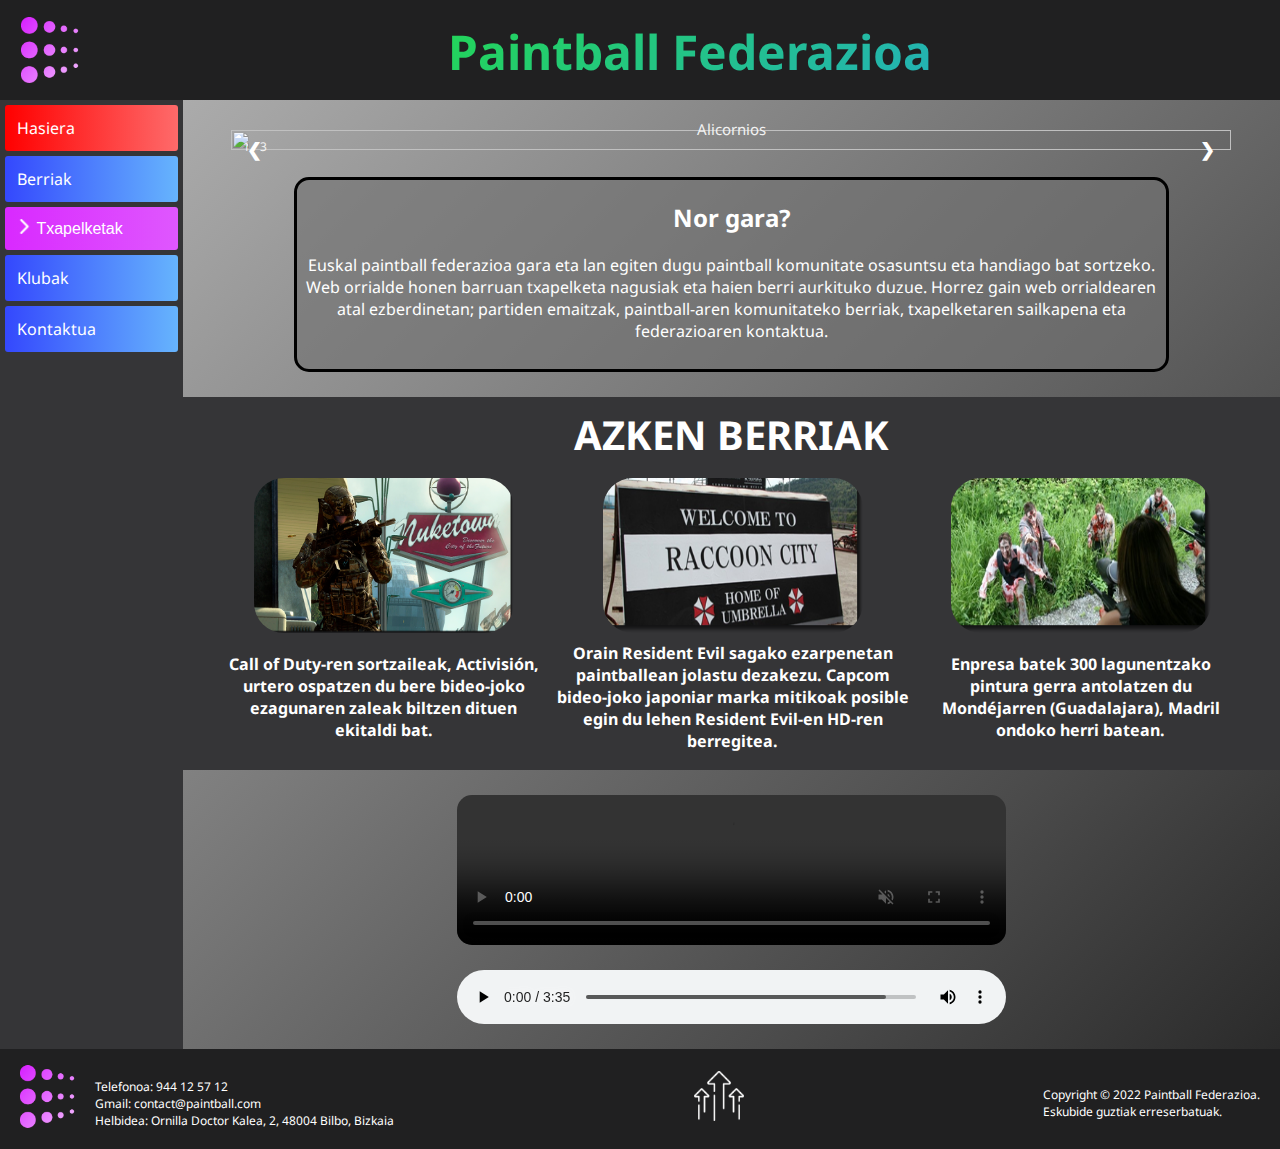
==== index.html @ 83e1baf6 "semi finish" ====
<!DOCTYPE html>
<html lang="en">

<head>
    <meta charset="UTF-8">
    <meta http-equiv="X-UA-Compatible" content="IE=edge">
    <meta name="viewport" content="width=device-width, initial-scale=1.0">
    <link rel="icon" type="image/jpg" href="/media/logo.png" />
    <link rel="stylesheet" type="text/css" href="css/style.css">
    <link rel="stylesheet" type="text/css" href="css/hasiera.css">
    <title>PaintBall</title>

</head>

<body id="title">

    <div class="grid">
        <header>
            <div class="head">
                <div>
                    <a href="index.html"><img class="mainLogo" src="/media/logo.png" alt="logo" title="logoa"></a>
                </div>
                <div class="izenburua">
                    <h1>Paintball Federazioa</h1>
                </div>

            </div>
        </header>
        <nav>
            <div class="navlist">
                <a class="active" href="/">Hasiera</a>
                <a href="/berriak">Berriak</a>
                <!-- <a href="">Txapelketak</a>  -->
                <button onclick="openIt()" class="dropbtn"><img id="rotate"
                        src="/media/drop.png">&nbsp;Txapelketak</button>
                <div id="dropdown" class="dropdown-content">
                    <a href="/txapelketak/emaitzak">Kalifikazioa</a>
                    <a href="/txapelketak/egutegiak">Egutegiak</a>
                    <a href="/txapelketak/arauak">Arauak eta Ekipamendua</a>

                </div>
                <a href="/klubak">Klubak</a>
                <a class="split" href="/kontaktua">Kontaktua</a>
            </div>
        </nav>
        <main>
            <div class="lines">
                <div class="line"></div>
                <div class="line"></div>
                <div class="line"></div>
            </div>

            <!-- Slideshow container -->
            <div class="slideshow-container">

                <!-- Full-width images with number and caption text -->
                <div class="mySlides fade">
                    <div class="numbertext">1 / 3</div>
                    <img src="https://wallpaper.dog/large/20359080.jpg " style="width:100%">
                    <div class="text">Alicornios</div>
                </div>

                <div class="mySlides fade">
                    <div class="numbertext">2 / 3</div>
                    <img src="https://wallpaper.dog/large/20359036.jpg" style="width:100%">
                    <div class="text">Los jinetes de Drak</div>
                </div>

                <div class="mySlides fade">
                    <div class="numbertext">3 / 3</div>
                    <img src="https://wallpapercave.com/wp/wp2717190.jpg" style="width:100%">
                    <div class="text">Phyco Santas</div>
                </div>

                <!-- Next and previous buttons -->
                <a class="prev" onclick="plusSlides(-1)">&#10094;</a>
                <a class="next" onclick="plusSlides(1)">&#10095;</a>
            </div>
            <br>

            <div class="koadroa">
                <div class="koadroBarruan">
                    <h2>Nor gara?</h2>
                    <p>
                        Euskal paintball federazioa gara eta lan egiten dugu paintball komunitate osasuntsu eta handiago
                        bat sortzeko. <br>
                        Web orrialde honen barruan txapelketa nagusiak eta haien berri aurkituko duzue. Horrez gain web
                        orrialdearen atal ezberdinetan; partiden emaitzak, paintball-aren komunitateko berriak,
                        txapelketaren sailkapena eta federazioaren kontaktua.
                    </p>
                </div>
            </div>


            <div class="tablahasiera">
                <table>
                    <h2>AZKEN BERRIAK</h2>
                    <tr>
                        <th><a href="/berriak/"><img src="/media/iragarki-bat.png"></a></th>
                        <th><a href="/berriak/"><img src="/media/iragarki-sei.png"></a></th>
                        <th><a href="/berriak/"><img src="/media/iragarki-bi.png"></a></th>
                    </tr>
                    <tr>
                        <th><a href="/berriak/">Call of Duty-ren sortzaileak, Activisión, urtero ospatzen du bere
                                bideo-joko ezagunaren
                                zaleak biltzen dituen ekitaldi bat.</a></th>
                        <th><a href="/berriak/">Orain Resident Evil sagako ezarpenetan paintballean jolastu dezakezu.
                                Capcom bideo-joko
                                japoniar marka mitikoak posible egin du lehen Resident Evil-en HD-ren berregitea.</a>
                        </th>
                        <th><a href="/berriak/">Enpresa batek 300 lagunentzako pintura gerra antolatzen du Mondéjarren
                                (Guadalajara), Madril
                                ondoko herri batean.</a></th>
                    </tr>
                </table>
            </div>

            <video style="width: 50%; margin-left: 25%; margin-bottom: 20px; border-radius: 15px;"
                src="/media/paintbalVideo.mp4" preload="auto" autoplay controls muted></video>
            <audio style="width: 50%; margin-left: 25%; margin-bottom: 20px;" src="/media/c418sweden.mp3" preload="auto"
                autoplay controls></audio>
        </main>
        <footer>
            <div class="fufudiv">
                <div class="footerlogo">
                    <a href="/index.html"><img class="mainLogo" src="/media/logo.png" alt="logo"></a>
                    <p><br>
                        Telefonoa: <a href="tel:+34944125712">944 12 57 12</a><br>
                        Gmail: <a href="mailto:contact@paintball.com">contact@paintball.com</a><br>
                        Helbidea: <a target="_blank" href="https://goo.gl/maps/82nqWD4Ga8cx4fBTA">Ornilla Doctor Kalea,
                            2, 48004 Bilbo, Bizkaia</a></p>
                </div>
                <div class="footerflecha">
                    <a href="#title"><img src="/media/flechas-hacia-arriba.png" height="75px"></a <hr>
                </div>
                <div class="Copyright">
                    <p>Copyright © 2022 Paintball Federazioa.<br>
                        Eskubide guztiak erreserbatuak.</p>
                </div>
            </div>
        </footer>
    </div>
    <div class="invalidResolution">
        Unsuported resolution! Try using a bigger screen or another device.
    </div>
    <script>
        let openit = true;

        function openIt() {
            if (openit) {
                document.getElementById("dropdown").classList.toggle("show");
                document.getElementById("rotate").style.transform = 'rotate(0deg)';
                openit = false;
            } else {
                document.getElementById("dropdown").classList.toggle("show");
                document.getElementById("rotate").style.transform = 'rotate(-90deg)';
                openit = true;
            }
        }

        let slideIndex = 1;
        showSlides(slideIndex);

        // Next/previous controls
        function plusSlides(n) {
            showSlides(slideIndex += n);
        }

        // Thumbnail image controls
        function currentSlide(n) {
            showSlides(slideIndex = n);
        }

        function showSlides(n) {
            let i;
            let slides = document.getElementsByClassName("mySlides");
            let dots = document.getElementsByClassName("dot");
            if (n > slides.length) {
                slideIndex = 1
            }
            if (n < 1) {
                slideIndex = slides.length
            }
            for (i = 0; i < slides.length; i++) {
                slides[i].style.display = "none";
            }
            for (i = 0; i < dots.length; i++) {
                dots[i].className = dots[i].className.replace(" active", "");
            }
            slides[slideIndex - 1].style.display = "block";
            dots[slideIndex - 1].className += " active";
        }
    </script>

</body>

</html>
---- css/style.css ----
@import url('https://fonts.googleapis.com/css2?family=Noto+Sans&display=swap');

html,
body {
    margin: 0;
    height: 100%;
    font-family: 'Noto Sans', sans-serif;
    scroll-behavior: smooth;
}

.invalidResolution {
    display: none;
}

/* 
*
* Header
*
*/

.head {
    display: flex;
    justify-content: space-between;
}

.mainLogo {
    height: 100px;
}

.mainPaintball {
    margin-right: 25px;
    height: 100px;
}

.izenburua {
    transition: all .2s;
    font-size: 1.5em;
    color: rgb(255, 255, 255);
    margin-top: -13px;
    margin-left: auto;
    margin-right: auto;

    /* HOVER OFF */
    -webkit-transition: all .2s;
}

.izenburua h1 {
    transition: all .2s;
    background: linear-gradient(-45deg, rgb(170, 82, 238), #e73c47, #23a6d5, #23d558);
    /*background: linear-gradient(-45deg, #ee7752, #e73c7e, #23a6d5, #23d5ab);*/
    background-size: 400% 400%;
    -webkit-background-clip: text;
    -webkit-text-fill-color: transparent;
    animation: gradient 5s ease infinite;
}

.izenburua:hover {
    margin-top: -20px;
    font-size: 1.6em;
}

@keyframes gradient {
    0% {
        background-position: 0% 50%;
    }

    50% {
        background-position: 100% 50%;
    }

    100% {
        background-position: 0% 50%;
    }
}

/* 
*
* Navigation Menu
*
*/

/* .navlist { */
/* height: 100%; */
/* margin-top: 0px; */
/* } */

.dropbtn {
    border: none;
    cursor: pointer;
    position: relative;
    width: calc(100% - 10px);
    text-align: left;
    font-size: 16px;
}

.dropbtn img {
    transform: rotate(-90deg);
    height: 15px;
}

.dropbtn img {
    filter: invert(100%);
} 


.navlist a,
button {
    transition: all 1s;
    border-radius: 3px;
    background-image: linear-gradient(90deg, #3448fd, #66b4fd);
    color: rgb(255, 255, 255);
    display: block;
    padding: 12px;
    text-decoration: none;
    margin: 5px;
}

.navlist
button {
    /* #ff00bf */
    transition: all 1s;
    border-radius: 3px;
    background-image: linear-gradient(90deg, #d929ff, #df57fe);
    color: rgb(255, 255, 255);
    display: block;
    padding: 12px;
    text-decoration: none;
    margin: 5px;
}


.dropdown-content {
    display: none;
}

.dropdown-content a {
    text-indent: 25px;
    color: rgb(0, 0, 0);
    /* background-color: #e73c47; */
    background-image: linear-gradient(90deg, hsl(121, 89%, 48%), #6cdb6e);
}

.navlist a:hover,
button:hover {
    background-image: linear-gradient(90deg, #413b3b, #827676);
    color: rgb(255, 255, 255);
}

.navlist button:hover img {
    filter: invert(100%);
}

.navlist a.active,
button.active {
    background-image: linear-gradient(90deg, red, rgb(254, 106, 106));
}

.show {
    display: block;
}

/* 
*
* Footer
*
*/

.fufudiv {
    display: flex;
    justify-content: space-between;
}

.Copyright {
    color: white;
    font-size: 12px;
    margin-top: 25px;
    margin-right: 20px;
}


.footerlogo {
    display: flex;
    color: white;
    font-size: 12px;
}

.footerlogo img {
    height: 95px;
    margin-top: auto;
    display: inline-block;
    justify-content: space-between;
}


.footerrights p {
    color: rgb(255, 255, 255);
    margin-top: 72px;
    margin-right: 10px;
    font-size: 12px;

    /* HOVER OFF */
    -webkit-transition: all .2s;
}

.footerlogo a {
    text-decoration: none;
    color: white;
}

.footerlogo a:hover {
    color: aqua;
}

.footerflecha {
    margin-top: 22px;
}

.footerflecha img {
    filter: invert(100%);
    height: 50px;
    transition: all .3s;
}

.footerflecha img:hover {
    height: 60px;
}


/* 
*
* Grid area
*
*/

header {
    grid-area: h;
    background-color: #202021;
}

nav {
    grid-area: n;
    background-color: #353537;
}

main {
    grid-area: m;
    background-color: rgb(255, 255, 255);
}

footer {
    grid-area: f;
    background-color: #202021;
    /*#323233*/
}

.grid {
    height: 100%;
    display: grid;
    grid-template-columns: repeat(7, 1fr);
    grid-template-rows: 100px auto auto auto 100px;
    grid-template-areas:
        'h h h h h h h'
        'n m m m m m m'
        'n m m m m m m'
        'n m m m m m m'
        'f f f f f f f'
    ;
    /* background-color: rgb(24, 24, 24); */
    /* padding: 10px; */
    /* grid-gap: 10px;  */
}

/* 
*
* Media query Acomodation
*
*/

@media (max-width: 700px) {
    .izenburua {
        transition: all .2s;
        font-size: 1em;
    }

    .footerrights p {
        transition: all .2s;
        font-size: 10px;
    }
}


/*
* Invalid resolution error message
*/
@media (max-width: 550px) {
    .invalidResolution {
        display: block;
        color: red;
        font-size: 15px;
        -webkit-animation: pulsate 3s ease-out;
        -webkit-animation-iteration-count: infinite;
        opacity: 0.5;
    }

    @-webkit-keyframes pulsate {
        0% {
            opacity: 0.5;
            font-size: 18px;
        }

        50% {
            opacity: 1.0;
            font-size: 20px;
        }

        100% {
            opacity: 0.5;
            font-size: 18px;
        }
    }


    body *:not(.invalidResolution) {
        display: none;
    }
}


/* width */
::-webkit-scrollbar {
    width: 7px;
    background-color: black;
}

/* Track */
::-webkit-scrollbar-track {
    box-shadow: inset 0 0 2px grey;
    border-radius: 5px;
}

/* Handle */
::-webkit-scrollbar-thumb {
    background: #DA2DFF;
    border-radius: 5px;
}
---- css/hasiera.css ----
main {
  background: linear-gradient(-45deg, #000000, #ababab, #000000, #ababab);
  /*background: linear-gradient(-45deg, #ee7752, #e73c7e, #23a6d5, #23d5ab);*/
  background-size: 400% 400%;
  animation: gradient 20s ease infinite;
}

@keyframes gradient {
  0% {
    background-position: 0% 50%;
  }

  50% {
    background-position: 100% 50%;
  }

  100% {
    background-position: 0% 50%;
  }
}

* {
  box-sizing: border-box
}

/* Slideshow container */
.slideshow-container {
  max-width: 1000px;
  position: relative;
  margin: auto;
  margin-top: 30px;
}

/* Hide the images by default */
.mySlides {
  display: none;
}

/* Next & previous buttons */
.prev,
.next {
  cursor: pointer;
  position: absolute;
  top: 50%;
  width: auto;
  margin-top: -22px;
  padding: 16px;
  color: white;
  font-weight: bold;
  font-size: 18px;
  transition: 0.6s ease;
  border-radius: 0 3px 3px 0;
  user-select: none;
}

/* Position the "next button" to the right */
.next {
  right: 0;
  border-radius: 3px 0 0 3px;
}

/* On hover, add a black background color with a little bit see-through */
.prev:hover,
.next:hover {
  background-color: rgba(0, 0, 0, 0.8);
}

/* Caption text */
.text {
  color: #f2f2f2;
  font-size: 15px;
  padding: 8px 12px;
  position: absolute;
  bottom: 8px;
  width: 100%;
  text-align: center;
}

/* Number text (1/3 etc) */
.numbertext {
  color: #f2f2f2;
  font-size: 12px;
  padding: 8px 12px;
  position: absolute;
  top: 0;
}

/* The dots/bullets/indicators */
.dot {
  cursor: pointer;
  height: 15px;
  width: 15px;
  margin: 0 2px;
  background-color: #bbb;
  border-radius: 50%;
  display: inline-block;
  transition: background-color 0.6s ease;
}

.active,
.dot:hover {
  background-color: #717171;
}

main img {
  /* width: 300px; */
  height: 100%;
}

/* Fading animation */
.fade {
  animation-name: fade;
  animation-duration: 1.5s;
}

@keyframes fade {
  from {
    opacity: .4
  }

  to {
    opacity: 1
  }
}

.koadroa {
  position: relative;
  margin: auto;
  background-color: #7171719f;
  width: 875px;
  height: 195px;
  padding: 1px;
  border-radius: 15px;
  border: solid;
}

.koadroBarruan {
  color: white;
  text-align: center;
  margin-left: auto;
  margin-right: auto;
}

iframe {
  border-radius: 15px;
  display: block;
  max-width: 1000px;
  position: relative;
  margin: auto;
  margin-top: 30px;
  margin-bottom: 30px;
}

.tablahasiera a{
  text-decoration: none;
  color: rgb(255, 255, 255);

}

.tablahasiera {
  padding: 15px;
  background-color: #353537;
  margin-top: 25px;
}

.tablahasiera h2{
  font-size: 40px;
  color: #ffffff;
  text-align: center;
  margin-top: -5px;
}

.tablahasiera table{
  margin-top: -20px;
  margin-left: 20px;
  margin-right: 20px;

}

.tablahasiera{
  margin-bottom: 25px;
}

.tablahasiera img{
  height: 155px;
  width: 260px;
  border-radius: 30px;
  transition: all 1s;
}

.tablahasiera a:hover{
  color: aqua;
}

.tablahasiera img:hover{
  height: 165px;
  width: 270px;
}
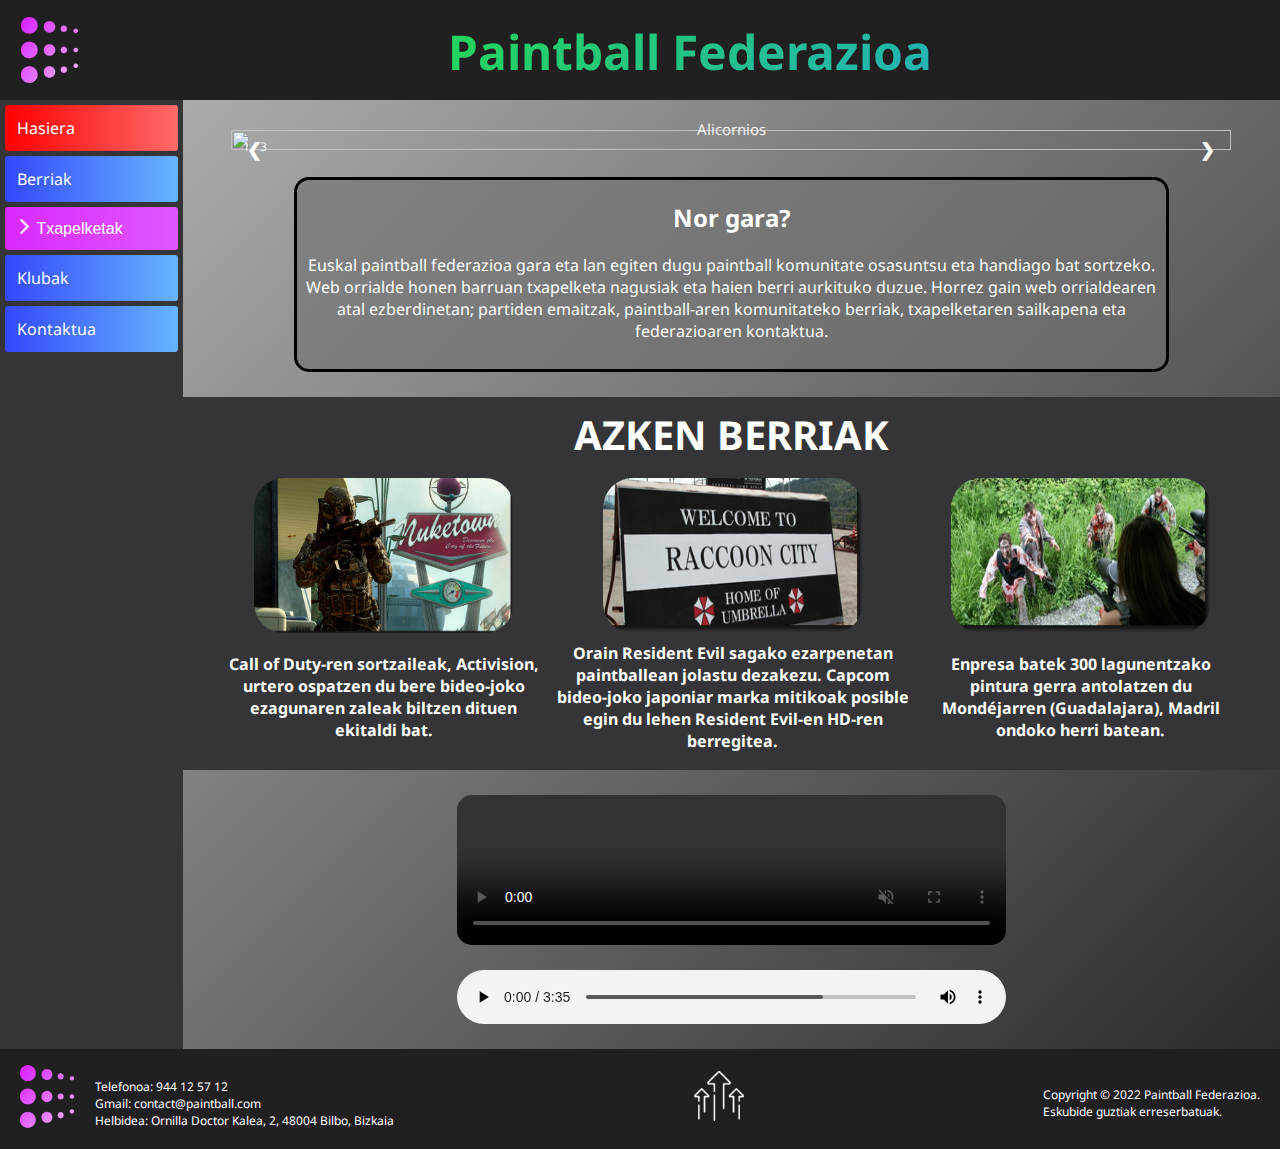
==== commit 85080b90: "Ez dakit xd" ====
--- a/index.html
+++ b/index.html
@@ -15,6 +15,9 @@
 <body id="title">
 
     <div class="grid">
+
+        <!-- Goiburuaren egitura -->
+
         <header>
             <div class="head">
                 <div>
@@ -26,6 +29,9 @@
 
             </div>
         </header>
+
+        <!-- Menuaren egitura -->
+
         <nav>
             <div class="navlist">
                 <a class="active" href="/">Hasiera</a>
@@ -37,6 +43,7 @@
                     <a href="/txapelketak/emaitzak">Kalifikazioa</a>
                     <a href="/txapelketak/egutegiak">Egutegiak</a>
                     <a href="/txapelketak/arauak">Arauak eta Ekipamendua</a>
+                    <a href="/txapelketak/modalitatea">Modalitateak</a>
 
                 </div>
                 <a href="/klubak">Klubak</a>
@@ -44,6 +51,9 @@
             </div>
         </nav>
         <main>
+
+            <!-- Argakiak -->
+
             <div class="lines">
                 <div class="line"></div>
                 <div class="line"></div>
@@ -77,6 +87,8 @@
                 <a class="next" onclick="plusSlides(1)">&#10095;</a>
             </div>
             <br>
+
+            <!-- Nor Garen Div -->
 
             <div class="koadroa">
                 <div class="koadroBarruan">
@@ -91,17 +103,27 @@
                 </div>
             </div>
 
+            <!-- Azken Berrien Tabla -->
 
             <div class="tablahasiera">
                 <table>
+
+                    <!-- Izenburua -->
+
                     <h2>AZKEN BERRIAK</h2>
+
+                    <!-- Argazkiak -->
+
                     <tr>
                         <th><a href="/berriak/"><img src="/media/iragarki-bat.png"></a></th>
                         <th><a href="/berriak/"><img src="/media/iragarki-sei.png"></a></th>
                         <th><a href="/berriak/"><img src="/media/iragarki-bi.png"></a></th>
                     </tr>
+
+                    <!-- Berriak -->
+
                     <tr>
-                        <th><a href="/berriak/">Call of Duty-ren sortzaileak, Activisión, urtero ospatzen du bere
+                        <th><a href="/berriak/">Call of Duty-ren sortzaileak, Activision, urtero ospatzen du bere
                                 bideo-joko ezagunaren
                                 zaleak biltzen dituen ekitaldi bat.</a></th>
                         <th><a href="/berriak/">Orain Resident Evil sagako ezarpenetan paintballean jolastu dezakezu.
@@ -115,11 +137,19 @@
                 </table>
             </div>
 
+            <!-- Bideoa -->
+
             <video style="width: 50%; margin-left: 25%; margin-bottom: 20px; border-radius: 15px;"
                 src="/media/paintbalVideo.mp4" preload="auto" autoplay controls muted></video>
+
+            <!-- Audioa -->
+
             <audio style="width: 50%; margin-left: 25%; margin-bottom: 20px;" src="/media/c418sweden.mp3" preload="auto"
                 autoplay controls></audio>
         </main>
+
+        <!-- Footer egitura -->
+
         <footer>
             <div class="fufudiv">
                 <div class="footerlogo">
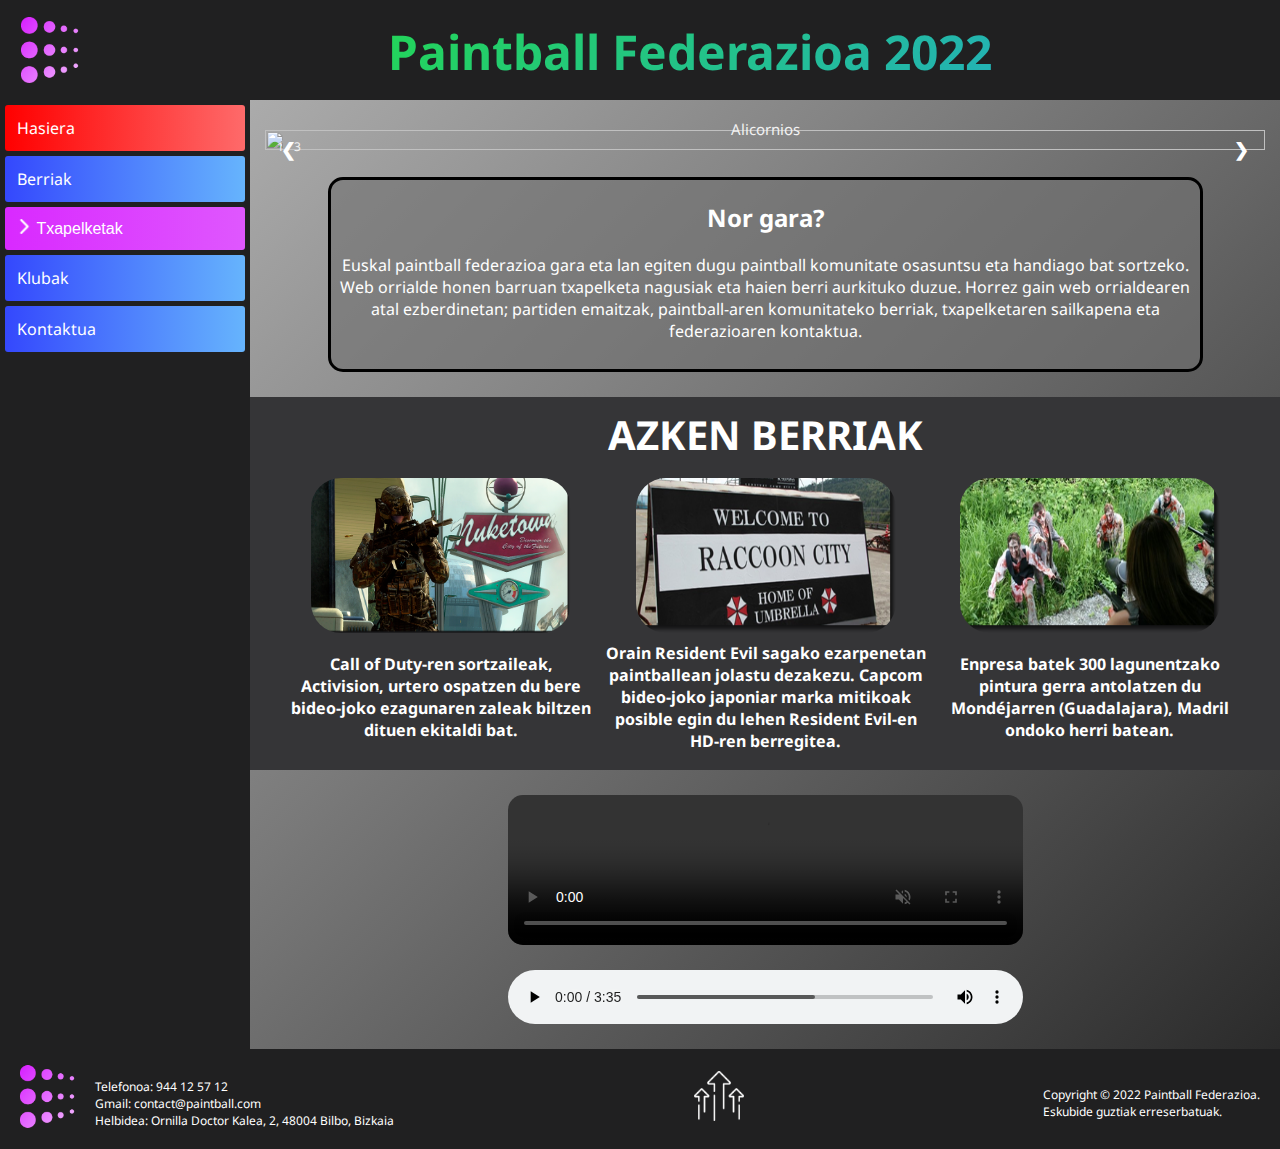
==== commit dc3a1419: "Bukatuta. CSS-ko komentarioak ez ezik" ====
--- a/index.html
+++ b/index.html
@@ -24,7 +24,7 @@
                     <a href="index.html"><img class="mainLogo" src="/media/logo.png" alt="logo" title="logoa"></a>
                 </div>
                 <div class="izenburua">
-                    <h1>Paintball Federazioa</h1>
+                    <h1>Paintball Federazioa 2022</h1>
                 </div>
 
             </div>
--- a/css/style.css
+++ b/css/style.css
@@ -1,13 +1,15 @@
 @import url('https://fonts.googleapis.com/css2?family=Noto+Sans&display=swap');
 
-html,
-body {
+
+/* Web orrialdearen egitura */
+
+html, body {
     margin: 0;
     height: 100%;
     font-family: 'Noto Sans', sans-serif;
     scroll-behavior: smooth;
 }
-
+/* Web orrialdearen egitura mantentzeko */
 .invalidResolution {
     display: none;
 }
@@ -17,21 +19,21 @@
 * Header
 *
 */
-
+/* Header-aren egitura sortzeko */
 .head {
     display: flex;
     justify-content: space-between;
 }
-
+/* Logoaren altuera */
 .mainLogo {
     height: 100px;
 }
 
-.mainPaintball {
+/* .mainPaintball {
     margin-right: 25px;
     height: 100px;
-}
-
+} */
+/* Izenburuaren konfigurazioa */
 .izenburua {
     transition: all .2s;
     font-size: 1.5em;
@@ -84,6 +86,7 @@
 /* margin-top: 0px; */
 /* } */
 
+/* Alboko menuaren botoiaren estiloa */
 .dropbtn {
     border: none;
     cursor: pointer;
@@ -103,8 +106,7 @@
 } 
 
 
-.navlist a,
-button {
+.navlist a, button {
     transition: all 1s;
     border-radius: 3px;
     background-image: linear-gradient(90deg, #3448fd, #66b4fd);
@@ -113,6 +115,10 @@
     padding: 12px;
     text-decoration: none;
     margin: 5px;
+}
+
+.navlist a{
+    width: 240px;
 }
 
 .navlist
@@ -164,12 +170,12 @@
 * Footer
 *
 */
-
+/* Footerraren kontaktu informazioaren egitura */
 .fufudiv {
     display: flex;
     justify-content: space-between;
 }
-
+/* Footerraren copyright mezuaren egitura */
 .Copyright {
     color: white;
     font-size: 12px;
@@ -177,7 +183,7 @@
     margin-right: 20px;
 }
 
-
+/* Footerraren logoaren egitura */
 .footerlogo {
     display: flex;
     color: white;
@@ -210,7 +216,7 @@
 .footerlogo a:hover {
     color: aqua;
 }
-
+/* Gorantz egiteko geziaren egitura */
 .footerflecha {
     margin-top: 22px;
 }
@@ -228,7 +234,7 @@
 
 /* 
 *
-* Grid area
+* Grid area: Web orriari estruktura eman
 *
 */
 
@@ -239,7 +245,7 @@
 
 nav {
     grid-area: n;
-    background-color: #353537;
+    background-color: #202021;
 }
 
 main {
@@ -272,7 +278,7 @@
 
 /* 
 *
-* Media query Acomodation
+* Erresoluzioaren arabera zenbait elementuen tamaina aldatu
 *
 */
 
@@ -290,7 +296,7 @@
 
 
 /*
-* Invalid resolution error message
+* Erresoluzioa 550px baino txikiagoa izatekotan errorea emango du
 */
 @media (max-width: 550px) {
     .invalidResolution {
@@ -326,7 +332,7 @@
 }
 
 
-/* width */
+/* Eskumako mugimendo barraren estiloa */
 ::-webkit-scrollbar {
     width: 7px;
     background-color: black;
--- a/css/hasiera.css
+++ b/css/hasiera.css
@@ -1,3 +1,4 @@
+/* Web orrialdearen atzeko planoaren estruktura */
 main {
   background: linear-gradient(-45deg, #000000, #ababab, #000000, #ababab);
   /*background: linear-gradient(-45deg, #ee7752, #e73c7e, #23a6d5, #23d5ab);*/
@@ -22,7 +23,7 @@
 * {
   box-sizing: border-box
 }
-
+/* Marjinak */
 /* Slideshow container */
 .slideshow-container {
   max-width: 1000px;
@@ -35,7 +36,7 @@
 .mySlides {
   display: none;
 }
-
+/* Hasierako itxura guztia */
 /* Next & previous buttons */
 .prev,
 .next {
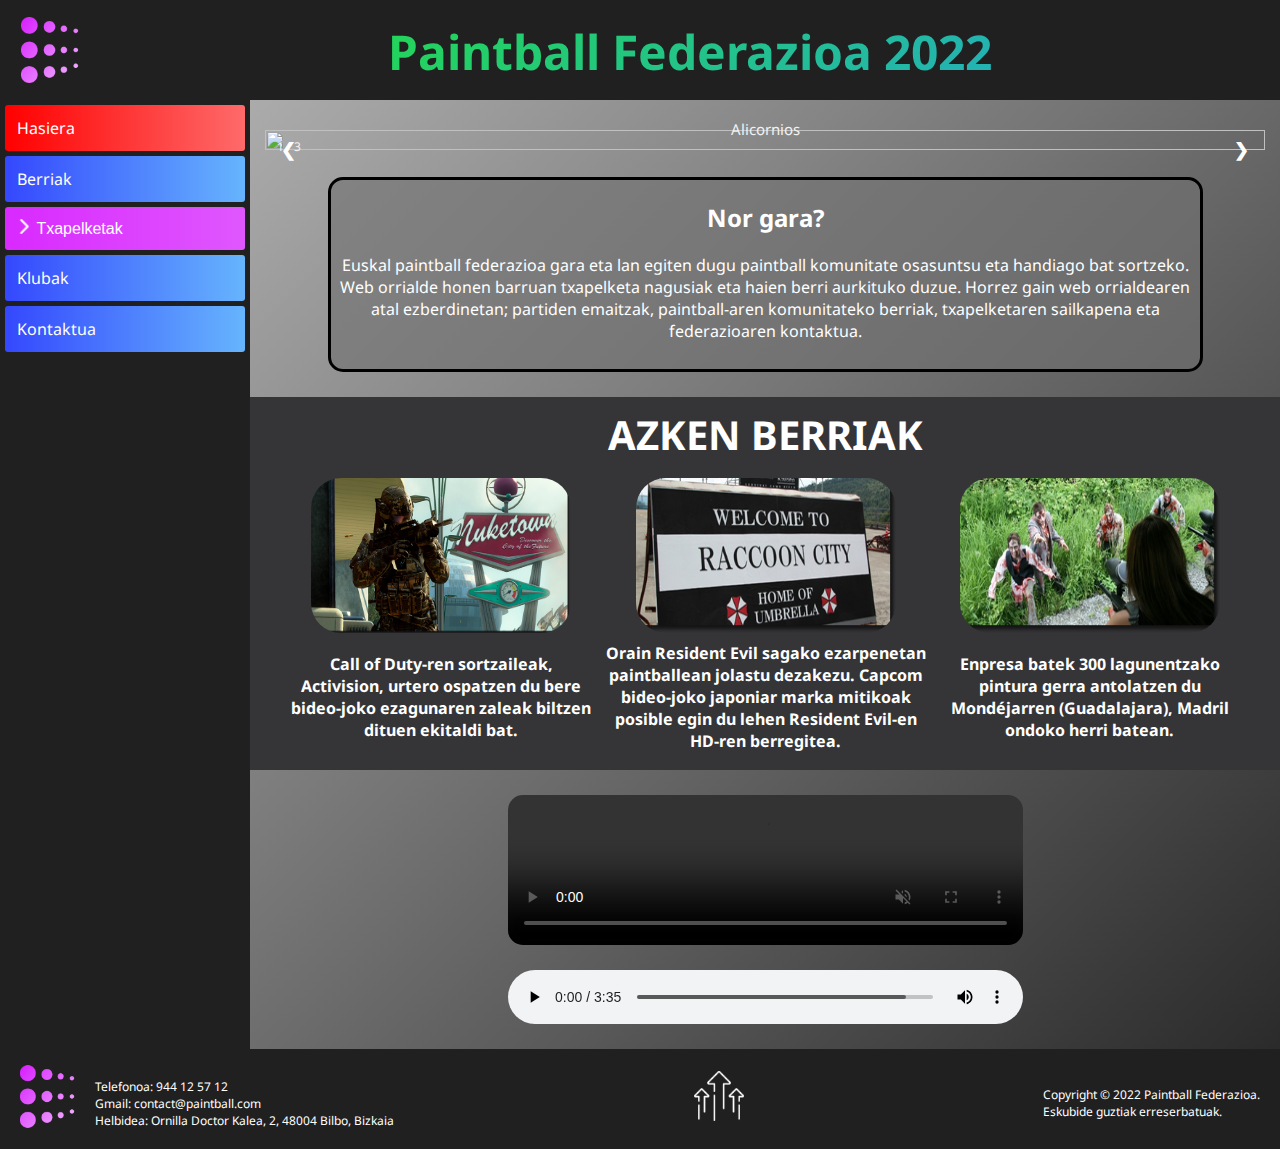
==== commit 1c16ab8a: "Fixed path issues" ====
--- a/index.html
+++ b/index.html
@@ -5,7 +5,7 @@
     <meta charset="UTF-8">
     <meta http-equiv="X-UA-Compatible" content="IE=edge">
     <meta name="viewport" content="width=device-width, initial-scale=1.0">
-    <link rel="icon" type="image/jpg" href="/media/logo.png" />
+    <link rel="icon" type="image/jpg" href="./media/logo.png" />
     <link rel="stylesheet" type="text/css" href="css/style.css">
     <link rel="stylesheet" type="text/css" href="css/hasiera.css">
     <title>PaintBall</title>
@@ -21,7 +21,7 @@
         <header>
             <div class="head">
                 <div>
-                    <a href="index.html"><img class="mainLogo" src="/media/logo.png" alt="logo" title="logoa"></a>
+                    <a href="index.html"><img class="mainLogo" src="./media/logo.png" alt="logo" title="logoa"></a>
                 </div>
                 <div class="izenburua">
                     <h1>Paintball Federazioa 2022</h1>
@@ -34,20 +34,20 @@
 
         <nav>
             <div class="navlist">
-                <a class="active" href="/">Hasiera</a>
-                <a href="/berriak">Berriak</a>
+                <a class="active" href="./">Hasiera</a>
+                <a href="./berriak">Berriak</a>
                 <!-- <a href="">Txapelketak</a>  -->
                 <button onclick="openIt()" class="dropbtn"><img id="rotate"
-                        src="/media/drop.png">&nbsp;Txapelketak</button>
+                        src="./media/drop.png">&nbsp;Txapelketak</button>
                 <div id="dropdown" class="dropdown-content">
-                    <a href="/txapelketak/emaitzak">Kalifikazioa</a>
-                    <a href="/txapelketak/egutegiak">Egutegiak</a>
-                    <a href="/txapelketak/arauak">Arauak eta Ekipamendua</a>
-                    <a href="/txapelketak/modalitatea">Modalitateak</a>
-
-                </div>
-                <a href="/klubak">Klubak</a>
-                <a class="split" href="/kontaktua">Kontaktua</a>
+                    <a href="./txapelketak/emaitzak">Kalifikazioa</a>
+                    <a href="./txapelketak/egutegiak">Egutegiak</a>
+                    <a href="./txapelketak/arauak">Arauak eta Ekipamendua</a>
+                    <a href="./txapelketak/modalitatea">Modalitateak</a>
+
+                </div>
+                <a href="./klubak">Klubak</a>
+                <a class="split" href="./kontaktua">Kontaktua</a>
             </div>
         </nav>
         <main>
@@ -115,22 +115,22 @@
                     <!-- Argazkiak -->
 
                     <tr>
-                        <th><a href="/berriak/"><img src="/media/iragarki-bat.png"></a></th>
-                        <th><a href="/berriak/"><img src="/media/iragarki-sei.png"></a></th>
-                        <th><a href="/berriak/"><img src="/media/iragarki-bi.png"></a></th>
+                        <th><a href="./berriak/"><img src="./media/iragarki-bat.png"></a></th>
+                        <th><a href="./berriak/"><img src="./media/iragarki-sei.png"></a></th>
+                        <th><a href="./berriak/"><img src="./media/iragarki-bi.png"></a></th>
                     </tr>
 
                     <!-- Berriak -->
 
                     <tr>
-                        <th><a href="/berriak/">Call of Duty-ren sortzaileak, Activision, urtero ospatzen du bere
+                        <th><a href="./berriak/">Call of Duty-ren sortzaileak, Activision, urtero ospatzen du bere
                                 bideo-joko ezagunaren
                                 zaleak biltzen dituen ekitaldi bat.</a></th>
-                        <th><a href="/berriak/">Orain Resident Evil sagako ezarpenetan paintballean jolastu dezakezu.
+                        <th><a href="./berriak/">Orain Resident Evil sagako ezarpenetan paintballean jolastu dezakezu.
                                 Capcom bideo-joko
                                 japoniar marka mitikoak posible egin du lehen Resident Evil-en HD-ren berregitea.</a>
                         </th>
-                        <th><a href="/berriak/">Enpresa batek 300 lagunentzako pintura gerra antolatzen du Mondéjarren
+                        <th><a href="./berriak/">Enpresa batek 300 lagunentzako pintura gerra antolatzen du Mondéjarren
                                 (Guadalajara), Madril
                                 ondoko herri batean.</a></th>
                     </tr>
@@ -140,11 +140,11 @@
             <!-- Bideoa -->
 
             <video style="width: 50%; margin-left: 25%; margin-bottom: 20px; border-radius: 15px;"
-                src="/media/paintbalVideo.mp4" preload="auto" autoplay controls muted></video>
+                src="./media/paintbalVideo.mp4" preload="auto" autoplay controls muted></video>
 
             <!-- Audioa -->
 
-            <audio style="width: 50%; margin-left: 25%; margin-bottom: 20px;" src="/media/c418sweden.mp3" preload="auto"
+            <audio style="width: 50%; margin-left: 25%; margin-bottom: 20px;" src="./media/c418sweden.mp3" preload="auto"
                 autoplay controls></audio>
         </main>
 
@@ -153,7 +153,7 @@
         <footer>
             <div class="fufudiv">
                 <div class="footerlogo">
-                    <a href="/index.html"><img class="mainLogo" src="/media/logo.png" alt="logo"></a>
+                    <a href="./index.html"><img class="mainLogo" src="./media/logo.png" alt="logo"></a>
                     <p><br>
                         Telefonoa: <a href="tel:+34944125712">944 12 57 12</a><br>
                         Gmail: <a href="mailto:contact@paintball.com">contact@paintball.com</a><br>
@@ -161,7 +161,7 @@
                             2, 48004 Bilbo, Bizkaia</a></p>
                 </div>
                 <div class="footerflecha">
-                    <a href="#title"><img src="/media/flechas-hacia-arriba.png" height="75px"></a <hr>
+                    <a href="#title"><img src="./media/flechas-hacia-arriba.png" height="75px"></a <hr>
                 </div>
                 <div class="Copyright">
                     <p>Copyright © 2022 Paintball Federazioa.<br>
